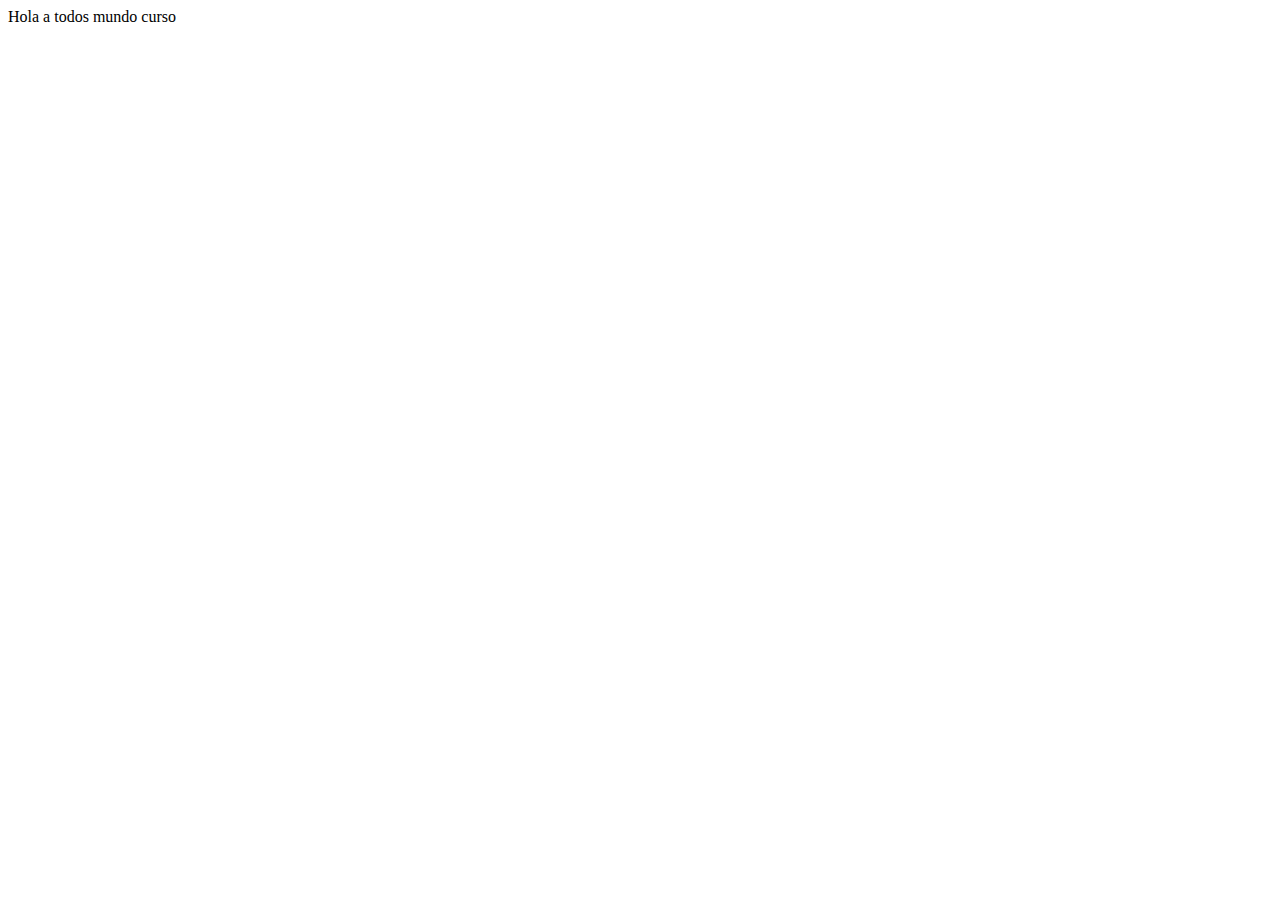
==== index.html @ 5d3027d7 "Que es html" ====
<!DOCTYPE html>
<html lang="en">
<head>
    <meta charset="UTF-8">
    <meta http-equiv="X-UA-Compatible" content="IE=edge">
    <meta name="viewport" content="width=device-width, initial-scale=1.0">
    <title>Document</title>
</head>
<body>
Hola a todos mundo curso
</body>
</html>
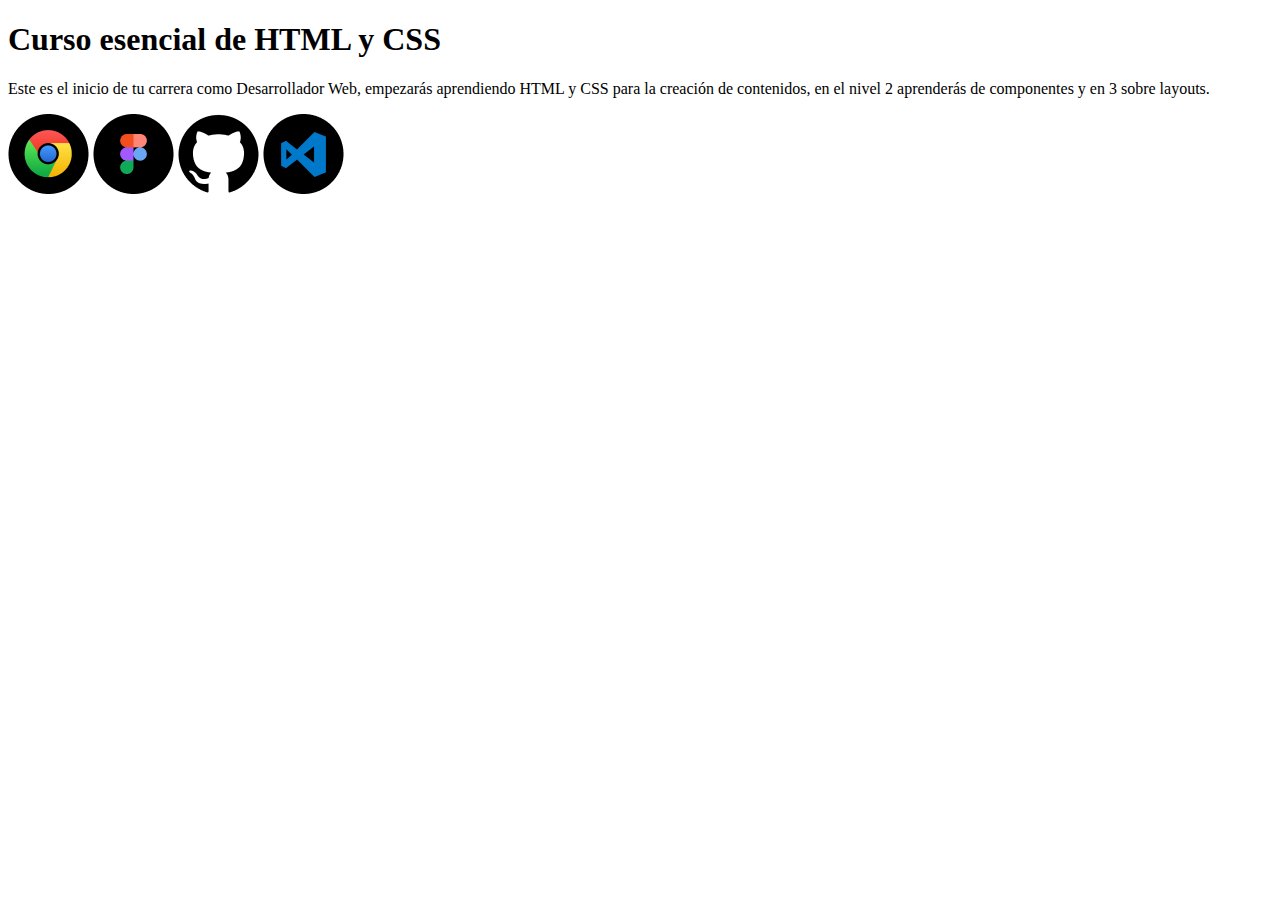
==== commit c34b904e: "Se agrego las imagenes de logos del setup" ====
--- a/index.html
+++ b/index.html
@@ -4,9 +4,23 @@
     <meta charset="UTF-8">
     <meta http-equiv="X-UA-Compatible" content="IE=edge">
     <meta name="viewport" content="width=device-width, initial-scale=1.0">
-    <title>Document</title>
+    <title>Introduccion Html</title>
 </head>
 <body>
-Hola a todos mundo curso
+    <h1>
+        Curso esencial de HTML y CSS
+    </h1>
+    <p>
+        Este es el inicio de tu carrera como Desarrollador Web, empezarás aprendiendo HTML y CSS para la creación de contenidos, en el nivel 2 aprenderás de componentes y en 3 sobre layouts.
+
+    </p>
+   <img src="images/google_chorme.png" alt="Logo de Google Chrome" title="Logo de Google Chrome">
+   <img src="images/figma.png" alt="Logo de Figma" title="Logo de Figma">
+   <img src="images/github.png" alt="Logo Git Hub" title="Logo Git Hub">
+   <img src="images/visual_studio_code.png" alt="Logo de Visual Studio Code" title="Logo de Visual Studio Code">
+
+</body>
+
+
 </body>
 </html>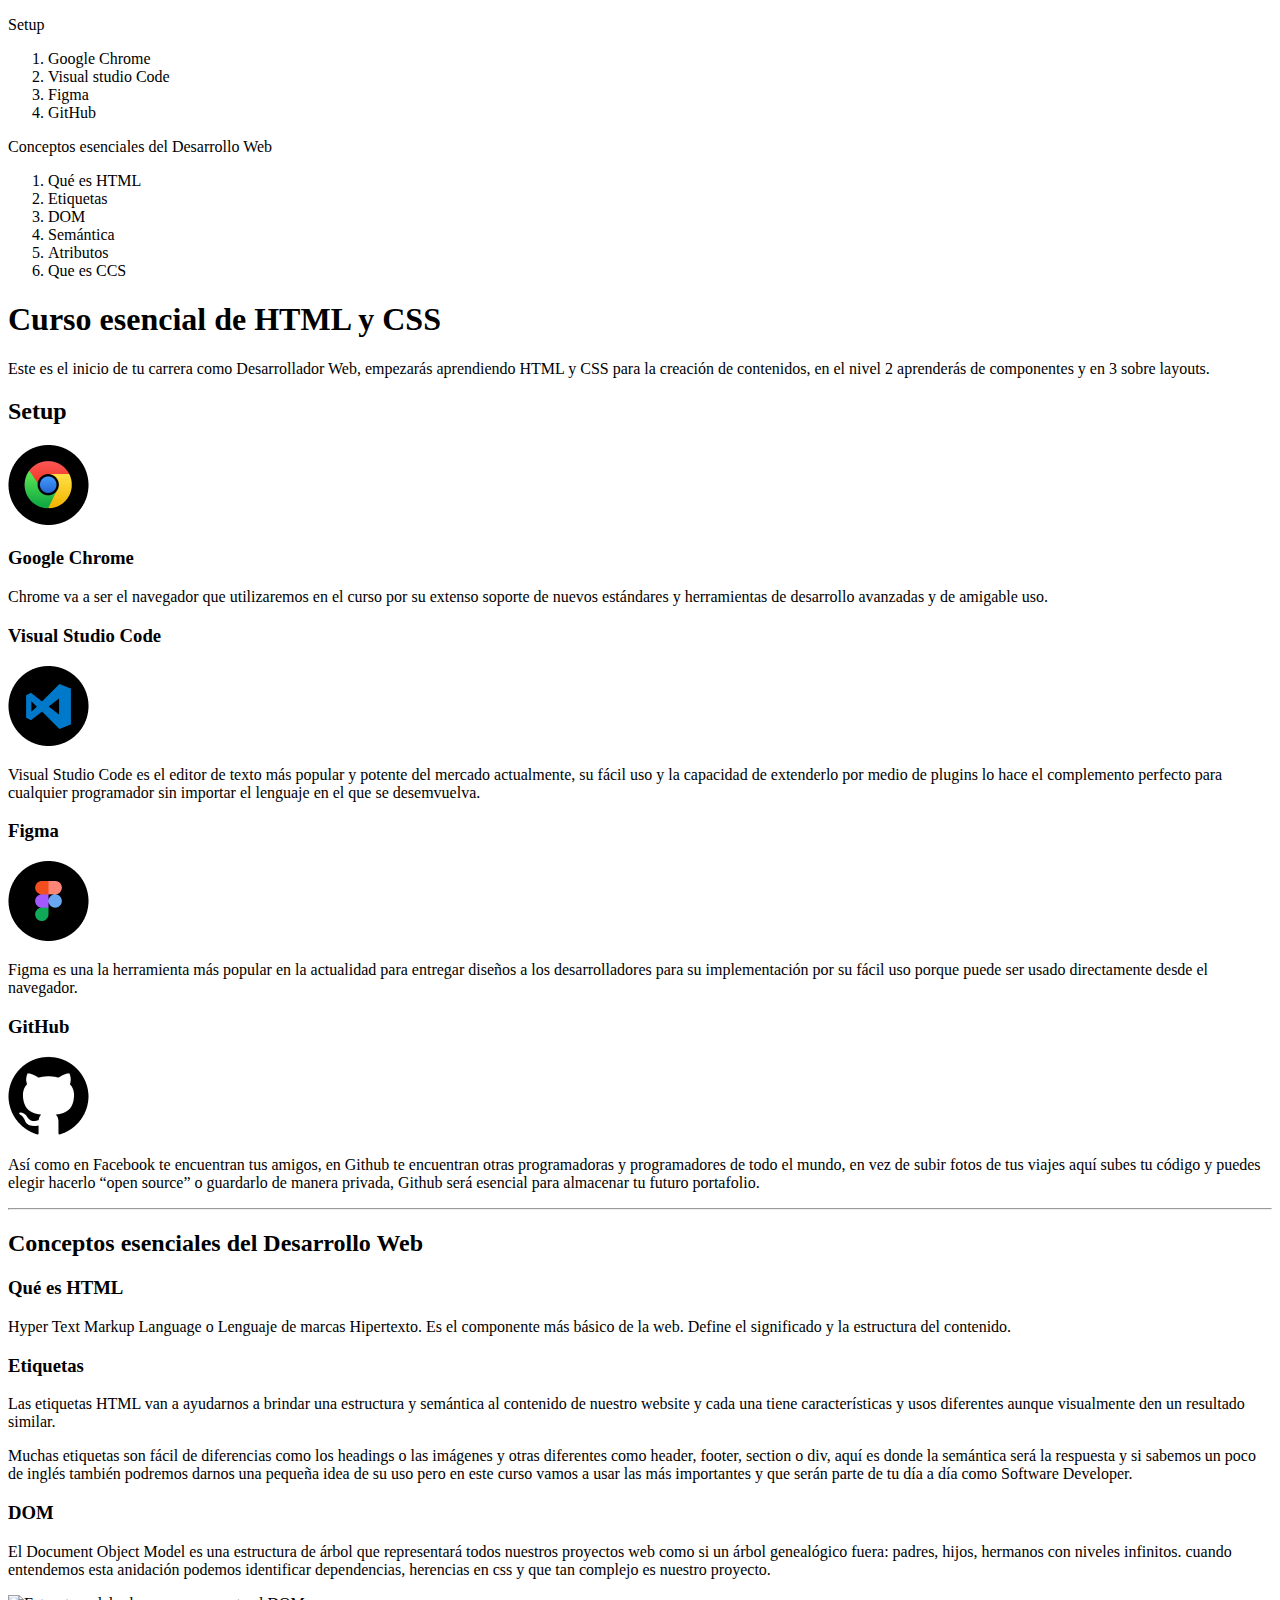
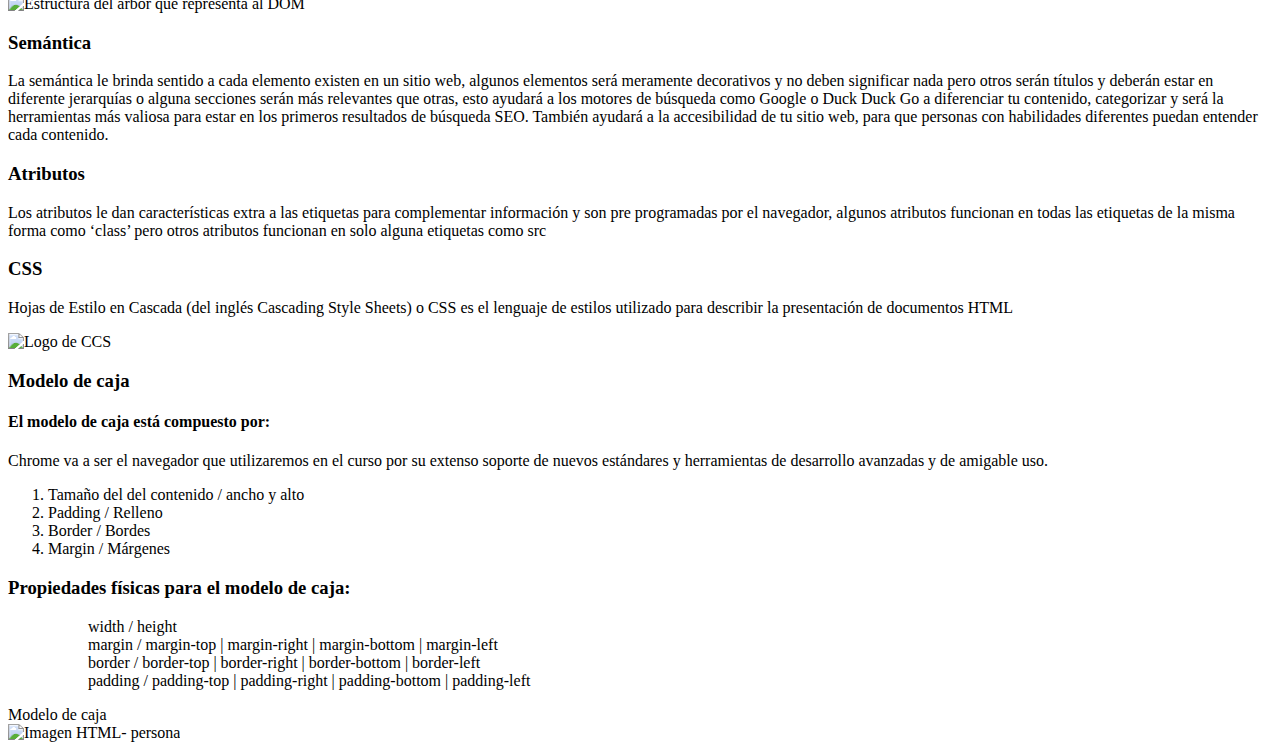
==== commit 8b8a6c37: "Index semantica" ====
--- a/index.html
+++ b/index.html
@@ -1,26 +1,150 @@
+<!-- Alt+L alt+O = ir a la paguina web -->
 <!DOCTYPE html>
 <html lang="en">
+
 <head>
     <meta charset="UTF-8">
     <meta http-equiv="X-UA-Compatible" content="IE=edge">
     <meta name="viewport" content="width=device-width, initial-scale=1.0">
     <title>Introduccion Html</title>
 </head>
+<header>
+    <P>Setup</P>
+    <nav>
+
+        <ol>
+            <li>
+                Google Chrome
+            </li>
+            <li>
+                Visual studio Code
+            </li>
+            <li>
+                Figma
+            </li>
+            <li>
+                GitHub
+            </li>
+    </nav>
+    </ol>
+    <P>Conceptos esenciales del Desarrollo Web</P>
+    <ol>
+        <li> Qué es HTML</li>
+        <li> Etiquetas</li>
+        <li> DOM</li>
+        <li> Semántica</li>
+        <li> Atributos</li>
+        <li> Que es CCS</li>
+    </ol>
+</header>
+
 <body>
     <h1>
         Curso esencial de HTML y CSS
     </h1>
     <p>
-        Este es el inicio de tu carrera como Desarrollador Web, empezarás aprendiendo HTML y CSS para la creación de contenidos, en el nivel 2 aprenderás de componentes y en 3 sobre layouts.
+        Este es el inicio de tu carrera como Desarrollador Web, empezarás aprendiendo HTML y CSS para la creación de
+        contenidos, en el nivel 2 aprenderás de componentes y en 3 sobre layouts.
+    <h2>
+        Setup
+    </h2>
 
     </p>
-   <img src="images/google_chorme.png" alt="Logo de Google Chrome" title="Logo de Google Chrome">
-   <img src="images/figma.png" alt="Logo de Figma" title="Logo de Figma">
-   <img src="images/github.png" alt="Logo Git Hub" title="Logo Git Hub">
-   <img src="images/visual_studio_code.png" alt="Logo de Visual Studio Code" title="Logo de Visual Studio Code">
+    <img src="images/google_chorme.png" alt="Logo de Google Chrome" title="Logo de Google Chrome">
+    <h3>
+        Google Chrome
+    </h3>
+    <p>
+        Chrome va a ser el navegador que utilizaremos en el curso por su extenso soporte de nuevos estándares y
+        herramientas de
+        desarrollo avanzadas y de amigable uso.
+    </p>
+    <h3>
+        Visual Studio Code
+    </h3>
+    <img src="images/visual_studio_code.png" alt="Logo de Visual Studio Code" title="Logo de Visual Studio Code">
+    <p>
+        Visual Studio Code es el editor de texto más popular y potente del mercado actualmente, su fácil uso y la
+        capacidad de extenderlo por medio de plugins lo hace el complemento perfecto para cualquier programador sin
+        importar el lenguaje en el que se desemvuelva.
+    </p>
+    <h3>
+        Figma
+    </h3>
+    <img src="images/figma.png" alt="Logo de Figma" title="Logo de Figma">
+    <p>
+        Figma es una la herramienta más popular en la actualidad para entregar diseños a los desarrolladores para su
+        implementación por su fácil uso porque puede ser usado directamente desde el navegador.
+    </p>
+    <h3>
+        GitHub
+    </h3>
+    <img src="images/github.png" alt="Logo Git Hub" title="Logo Git Hub">
+    <p>
+        Así como en Facebook te encuentran tus amigos, en Github te encuentran otras programadoras y programadores de
+        todo el mundo, en vez de subir fotos de tus viajes aquí subes tu código y puedes elegir hacerlo “open source” o
+        guardarlo de manera privada, Github será esencial para almacenar tu futuro portafolio.
+    </p>
+    <hr>
+    <h2>Conceptos esenciales del Desarrollo Web</h2>
+    <h3>Qué es HTML</h3>
+    <p>Hyper Text Markup Language o Lenguaje de marcas Hipertexto. Es el componente más básico de la web. Define el
+        significado y la estructura del contenido.</p>
+
+    <h3>Etiquetas</h3>
+    <p>Las etiquetas HTML van a ayudarnos a brindar una estructura y semántica al contenido de nuestro website y cada
+        una tiene características y usos diferentes aunque visualmente den un resultado similar.</p>
+    <p>Muchas etiquetas son fácil de diferencias como los headings o las imágenes y otras diferentes como header,
+        footer, section o div, aquí es donde la semántica será la respuesta y si sabemos un poco de inglés también
+        podremos darnos una pequeña idea de su uso pero en este curso vamos a usar las más importantes y que serán parte
+        de tu día a día como Software Developer.</p>
+    <h3> DOM</h3>
+    <p>El Document Object Model es una estructura de árbol que representará todos nuestros proyectos web como si un
+        árbol genealógico fuera: padres, hijos, hermanos con niveles infinitos. cuando entendemos esta anidación podemos
+        identificar dependencias, herencias en css y que tan complejo es nuestro proyecto.</p>
+    <img src="images/dom.png" alt="Estructura del arbor que representa al DOM">
+    <h3> Semántica</h3>
+    <p>La semántica le brinda sentido a cada elemento existen en un sitio web, algunos elementos será meramente
+        decorativos y no deben significar nada pero otros serán títulos y deberán estar en diferente jerarquías o alguna
+        secciones serán más relevantes que otras, esto ayudará a los motores de búsqueda como Google o Duck Duck Go a
+        diferenciar tu contenido, categorizar y será la herramientas más valiosa para estar en los primeros resultados
+        de búsqueda SEO. También ayudará a la accesibilidad de tu sitio web, para que personas con habilidades
+        diferentes puedan entender cada contenido.</p>
+    <h3>Atributos</h3>
+    <p>Los atributos le dan características extra a las etiquetas para complementar información y son pre programadas
+        por el navegador, algunos atributos funcionan en todas las etiquetas de la misma forma como ‘class’ pero otros
+        atributos funcionan en solo alguna etiquetas como src</p>
+    <h3>CSS</h3>
+    <p>Hojas de Estilo en Cascada (del inglés Cascading Style Sheets) o CSS es el lenguaje de estilos utilizado para
+        describir la presentación de documentos HTML</p>
+    <img src="images/css.png" alt="Logo de CCS">
+
+    <h3>Modelo de caja</h3>
+    <h4>El modelo de caja está compuesto por:</h4>
+    <p>Chrome va a ser el navegador que utilizaremos en el curso por su extenso soporte de nuevos estándares y
+        herramientas de desarrollo avanzadas y de amigable uso.</p>
+    <ol>
+        <li>Tamaño del del contenido / ancho y alto</li>
+        <li>Padding / Relleno</li>
+        <li> Border / Bordes</li>
+        <li> Margin / Márgenes</li>
+    </ol>
+<h3>Propiedades físicas para el modelo de caja:</h3>
+<ol>
+    <ul>width / height</ul>
+    <ul>margin / margin-top | margin-right | margin-bottom | margin-left</ul>
+    <ul>border / border-top | border-right | border-bottom | border-left</ul>
+    <ul>padding / padding-top | padding-right | padding-bottom | padding-left</ul>
+</ol>
+<header>Modelo de caja</header>
+<img src="https://programacion.net/files/article/article_02139_.jpg" alt="Imagen HTML- persona">
+
+
+
 
 </body>
 
 
 </body>
+
 </html>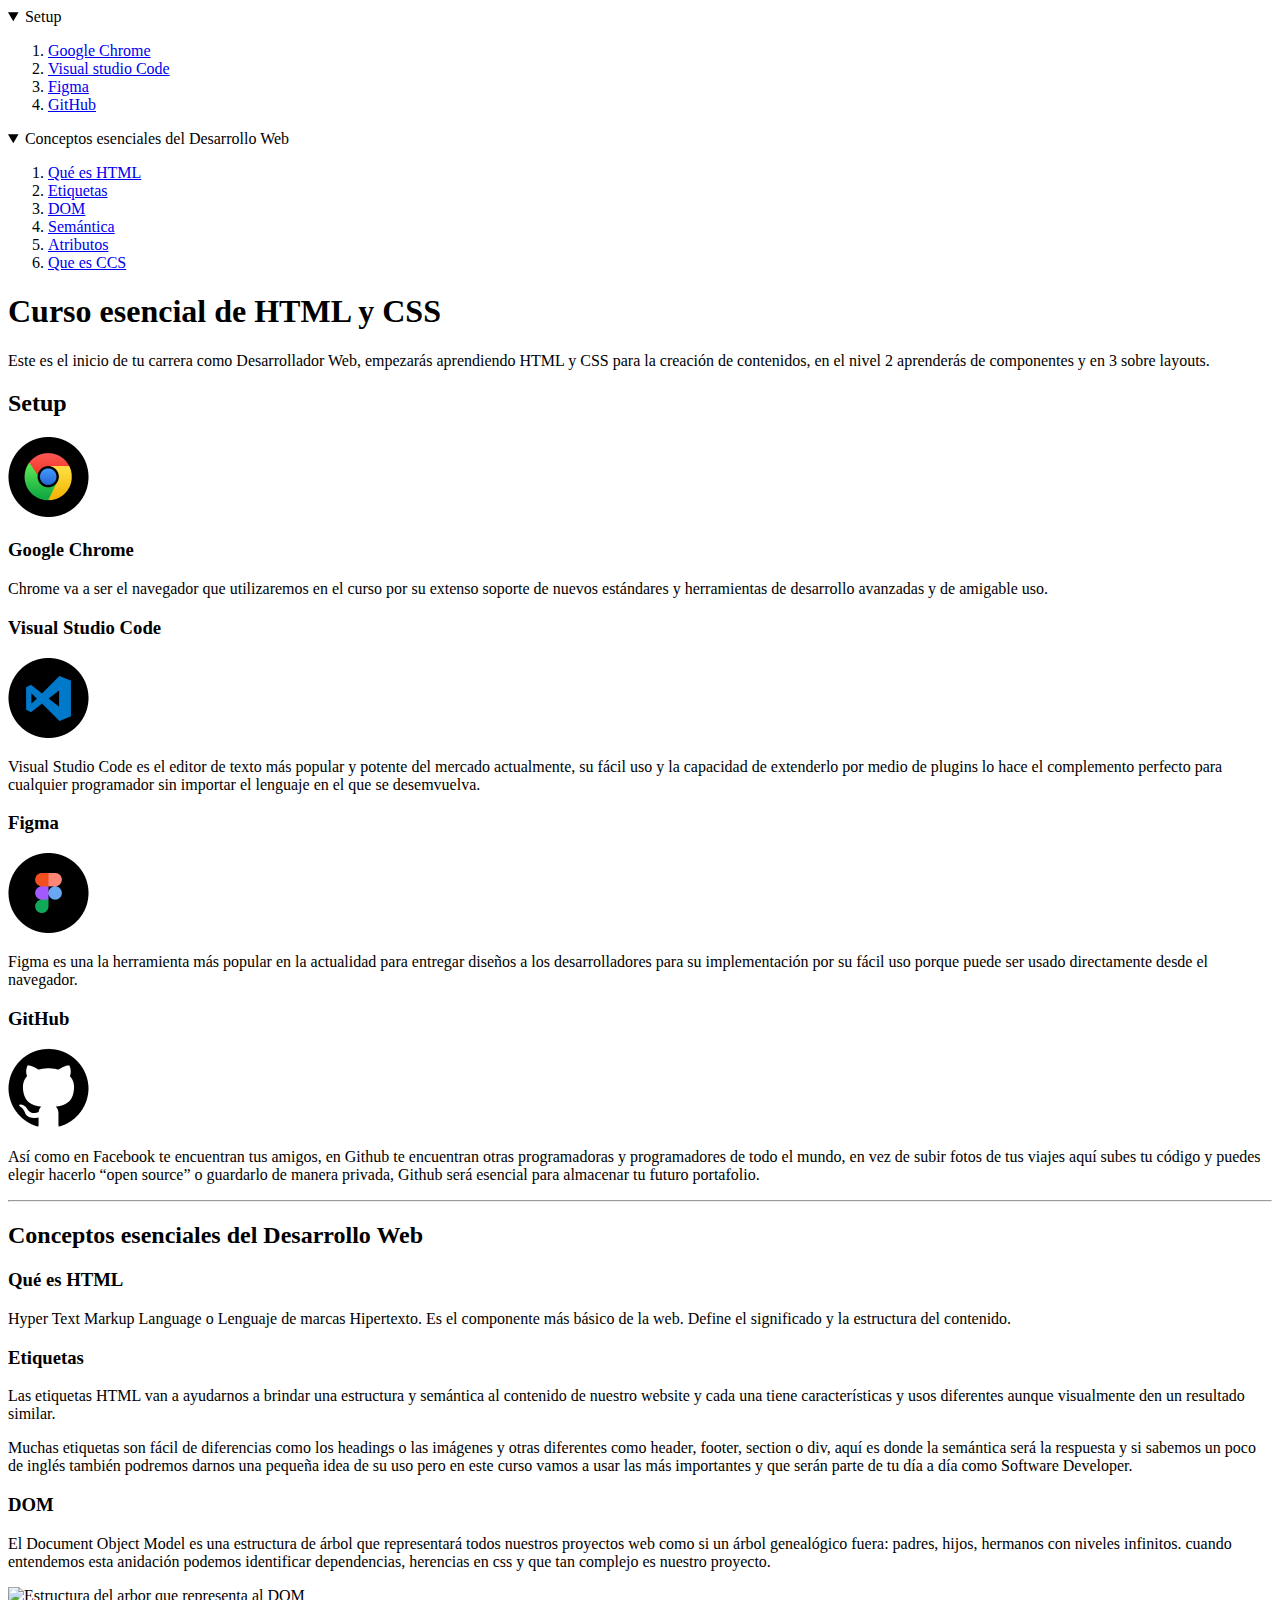
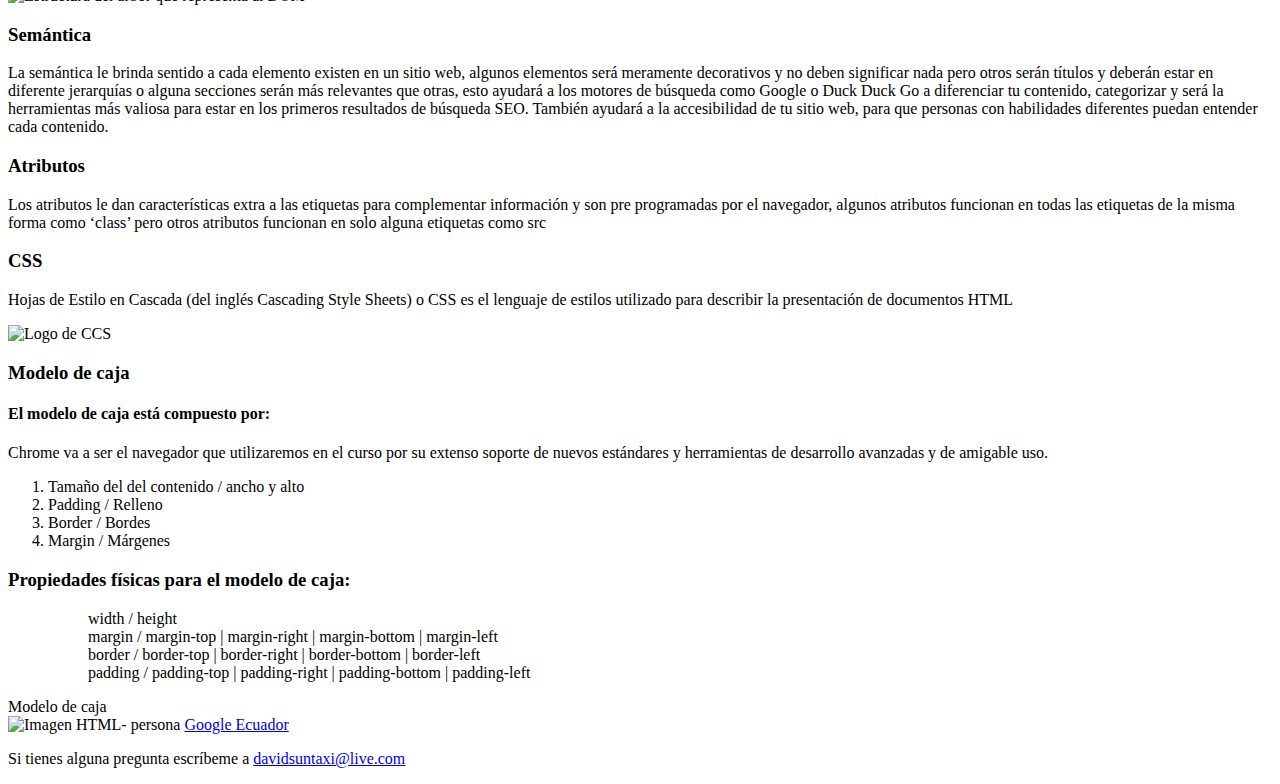
==== commit 1dc931e6: "enlaces y menus" ====
--- a/index.html
+++ b/index.html
@@ -8,37 +8,47 @@
     <meta name="viewport" content="width=device-width, initial-scale=1.0">
     <title>Introduccion Html</title>
 </head>
-<header>
-    <P>Setup</P>
-    <nav>
-
-        <ol>
-            <li>
-                Google Chrome
-            </li>
-            <li>
-                Visual studio Code
-            </li>
-            <li>
-                Figma
-            </li>
-            <li>
-                GitHub
-            </li>
-    </nav>
-    </ol>
-    <P>Conceptos esenciales del Desarrollo Web</P>
-    <ol>
-        <li> Qué es HTML</li>
-        <li> Etiquetas</li>
-        <li> DOM</li>
-        <li> Semántica</li>
-        <li> Atributos</li>
-        <li> Que es CCS</li>
-    </ol>
-</header>
 
 <body>
+
+    <header>
+        <details open>
+            <summary>
+                Setup
+            </summary>
+            <nav>
+                <ol>
+                    <li>
+                        <a href="#googlechrome"> Google Chrome</a>
+                    </li>
+                    <li>
+                        <a href="#visual">Visual studio Code</a>
+                    </li>
+                    <li>
+                        <a href="#figma">Figma</a>
+                    </li>
+                    <li>
+                        <a href="#github">GitHub</a>
+                    </li>
+            </nav>
+        </details>
+
+        <details open>
+            <summary>
+                Conceptos esenciales del Desarrollo Web
+            </summary>
+            </ol>
+            <ol>
+                <li> <a href="#html">Qué es HTML</a> </li>
+                <li> <a href="#etiquetas">Etiquetas</a> </li>
+                <li> <a href="#dom">DOM</a> </li>
+                <li> <a href="#semantica">Semántica</a> </li>
+                <li> <a href="#atributos">Atributos</a> </li>
+                <li> <a href="#ccs">Que es CCS</a> </li>
+            </ol>
+        </details>
+    </header>
+
     <h1>
         Curso esencial de HTML y CSS
     </h1>
@@ -50,8 +60,8 @@
     </h2>
 
     </p>
-    <img src="images/google_chorme.png" alt="Logo de Google Chrome" title="Logo de Google Chrome">
-    <h3>
+    <img src="./images/google_chorme.png" alt="Logo de Google Chrome" title="Logo de Google Chrome">
+    <h3 id="googlechrome">
         Google Chrome
     </h3>
     <p>
@@ -59,7 +69,7 @@
         herramientas de
         desarrollo avanzadas y de amigable uso.
     </p>
-    <h3>
+    <h3 id="visual">
         Visual Studio Code
     </h3>
     <img src="images/visual_studio_code.png" alt="Logo de Visual Studio Code" title="Logo de Visual Studio Code">
@@ -68,7 +78,8 @@
         capacidad de extenderlo por medio de plugins lo hace el complemento perfecto para cualquier programador sin
         importar el lenguaje en el que se desemvuelva.
     </p>
-    <h3>
+    <h3 id="figma">
+
         Figma
     </h3>
     <img src="images/figma.png" alt="Logo de Figma" title="Logo de Figma">
@@ -76,7 +87,7 @@
         Figma es una la herramienta más popular en la actualidad para entregar diseños a los desarrolladores para su
         implementación por su fácil uso porque puede ser usado directamente desde el navegador.
     </p>
-    <h3>
+    <h3 id="github">
         GitHub
     </h3>
     <img src="images/github.png" alt="Logo Git Hub" title="Logo Git Hub">
@@ -87,37 +98,37 @@
     </p>
     <hr>
     <h2>Conceptos esenciales del Desarrollo Web</h2>
-    <h3>Qué es HTML</h3>
+    <h3 id="html">Qué es HTML</h3>
     <p>Hyper Text Markup Language o Lenguaje de marcas Hipertexto. Es el componente más básico de la web. Define el
         significado y la estructura del contenido.</p>
 
-    <h3>Etiquetas</h3>
+    <h3 id="etiquetas">Etiquetas</h3>
     <p>Las etiquetas HTML van a ayudarnos a brindar una estructura y semántica al contenido de nuestro website y cada
         una tiene características y usos diferentes aunque visualmente den un resultado similar.</p>
     <p>Muchas etiquetas son fácil de diferencias como los headings o las imágenes y otras diferentes como header,
         footer, section o div, aquí es donde la semántica será la respuesta y si sabemos un poco de inglés también
         podremos darnos una pequeña idea de su uso pero en este curso vamos a usar las más importantes y que serán parte
         de tu día a día como Software Developer.</p>
-    <h3> DOM</h3>
+    <h3 id="dom"> DOM</h3>
     <p>El Document Object Model es una estructura de árbol que representará todos nuestros proyectos web como si un
         árbol genealógico fuera: padres, hijos, hermanos con niveles infinitos. cuando entendemos esta anidación podemos
         identificar dependencias, herencias en css y que tan complejo es nuestro proyecto.</p>
-    <img src="images/dom.png" alt="Estructura del arbor que representa al DOM">
-    <h3> Semántica</h3>
+    <img src="images/dom.png" width="900" alt="Estructura del arbor que representa al DOM">
+    <h3 id="semantica"> Semántica</h3>
     <p>La semántica le brinda sentido a cada elemento existen en un sitio web, algunos elementos será meramente
         decorativos y no deben significar nada pero otros serán títulos y deberán estar en diferente jerarquías o alguna
         secciones serán más relevantes que otras, esto ayudará a los motores de búsqueda como Google o Duck Duck Go a
         diferenciar tu contenido, categorizar y será la herramientas más valiosa para estar en los primeros resultados
         de búsqueda SEO. También ayudará a la accesibilidad de tu sitio web, para que personas con habilidades
         diferentes puedan entender cada contenido.</p>
-    <h3>Atributos</h3>
+    <h3 id="atributos">Atributos</h3>
     <p>Los atributos le dan características extra a las etiquetas para complementar información y son pre programadas
         por el navegador, algunos atributos funcionan en todas las etiquetas de la misma forma como ‘class’ pero otros
         atributos funcionan en solo alguna etiquetas como src</p>
-    <h3>CSS</h3>
+    <h3 id="ccs">CSS</h3>
     <p>Hojas de Estilo en Cascada (del inglés Cascading Style Sheets) o CSS es el lenguaje de estilos utilizado para
         describir la presentación de documentos HTML</p>
-    <img src="images/css.png" alt="Logo de CCS">
+    <img src="images/css.png" width="900" alt="Logo de CCS">
 
     <h3>Modelo de caja</h3>
     <h4>El modelo de caja está compuesto por:</h4>
@@ -129,15 +140,20 @@
         <li> Border / Bordes</li>
         <li> Margin / Márgenes</li>
     </ol>
-<h3>Propiedades físicas para el modelo de caja:</h3>
-<ol>
-    <ul>width / height</ul>
-    <ul>margin / margin-top | margin-right | margin-bottom | margin-left</ul>
-    <ul>border / border-top | border-right | border-bottom | border-left</ul>
-    <ul>padding / padding-top | padding-right | padding-bottom | padding-left</ul>
-</ol>
-<header>Modelo de caja</header>
-<img src="https://programacion.net/files/article/article_02139_.jpg" alt="Imagen HTML- persona">
+    <h3>Propiedades físicas para el modelo de caja:</h3>
+    <ol>
+        <ul>width / height</ul>
+        <ul>margin / margin-top | margin-right | margin-bottom | margin-left</ul>
+        <ul>border / border-top | border-right | border-bottom | border-left</ul>
+        <ul>padding / padding-top | padding-right | padding-bottom | padding-left</ul>
+    </ol>
+    <header>Modelo de caja</header>
+    <img src="https://programacion.net/files/article/article_02139_.jpg" width="900" alt="Imagen HTML- persona">
+    <a href="https://www.google.com.ec/" target="_blank">Google Ecuador</a>
+    <p>
+        Si tienes alguna pregunta escríbeme a
+        <a href="mailto:davidsuntaxi@live.com">davidsuntaxi@live.com</a>
+    </p>
 
 
 
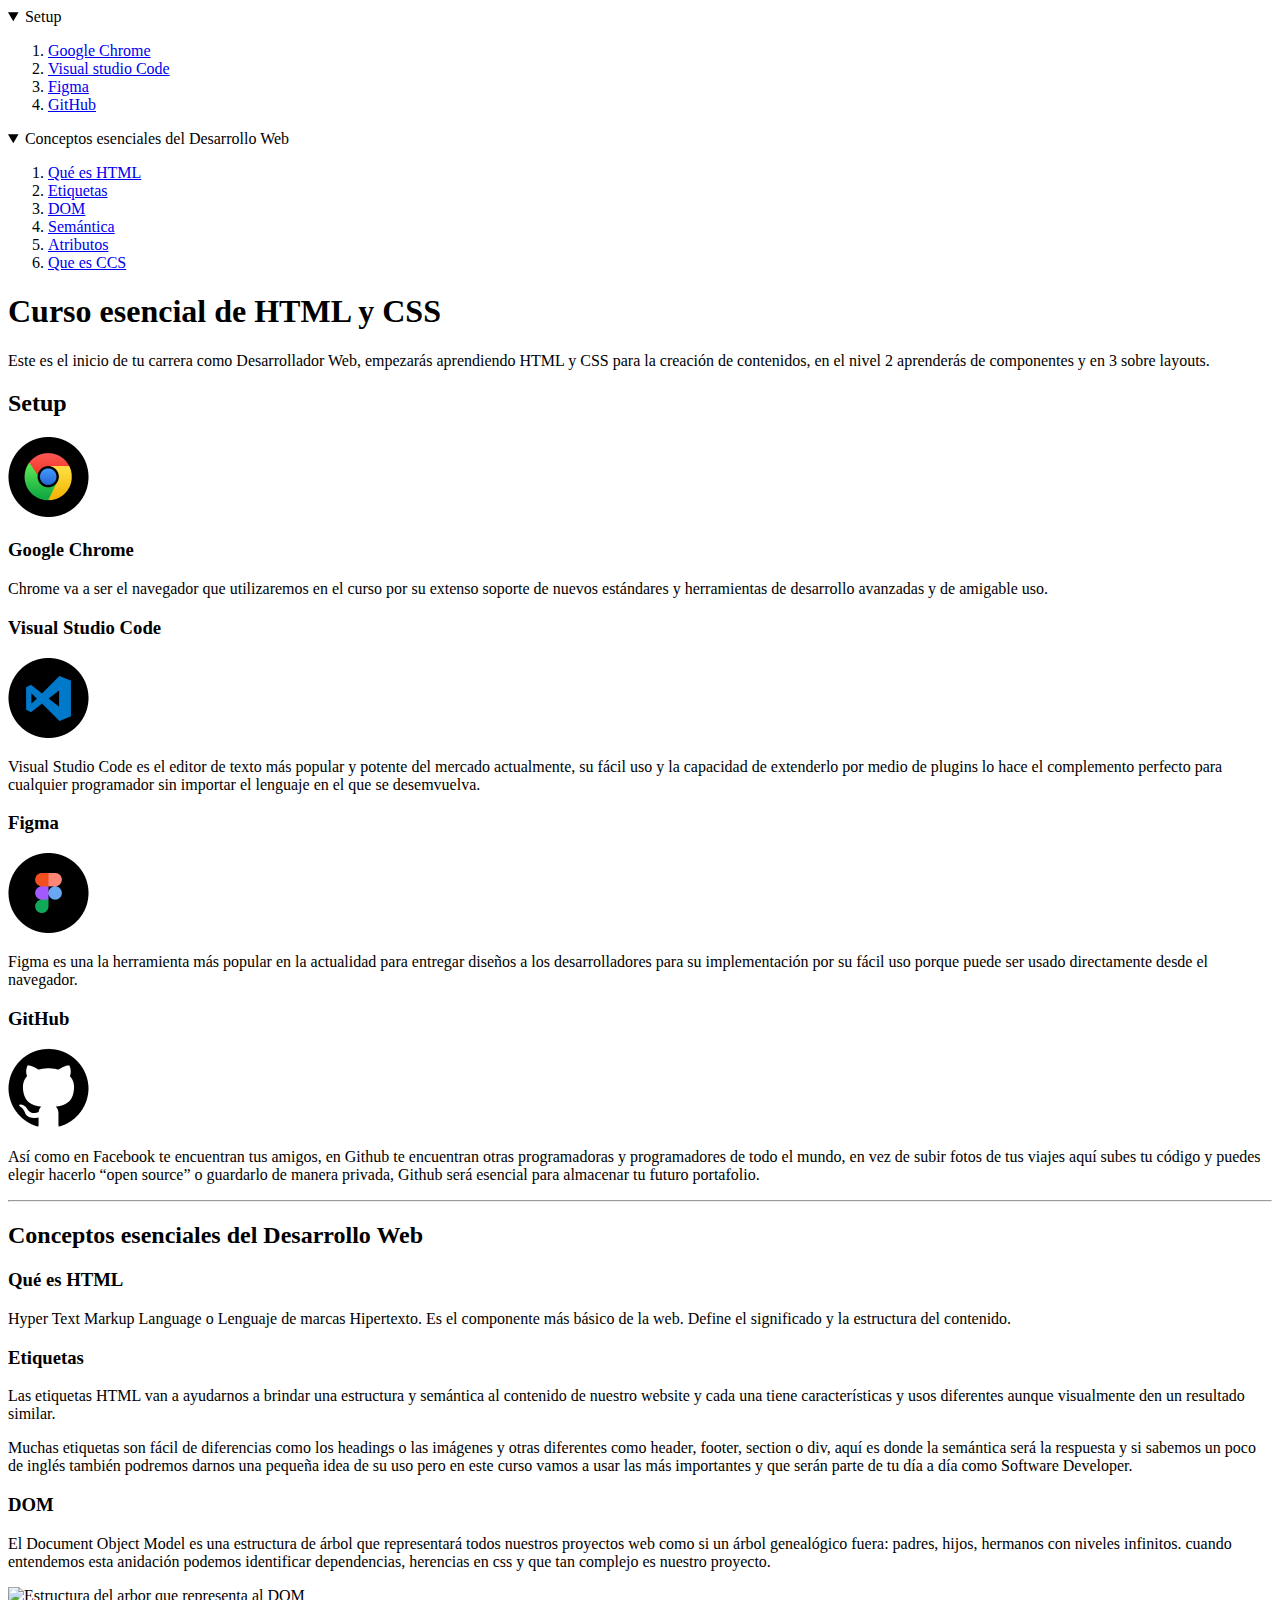
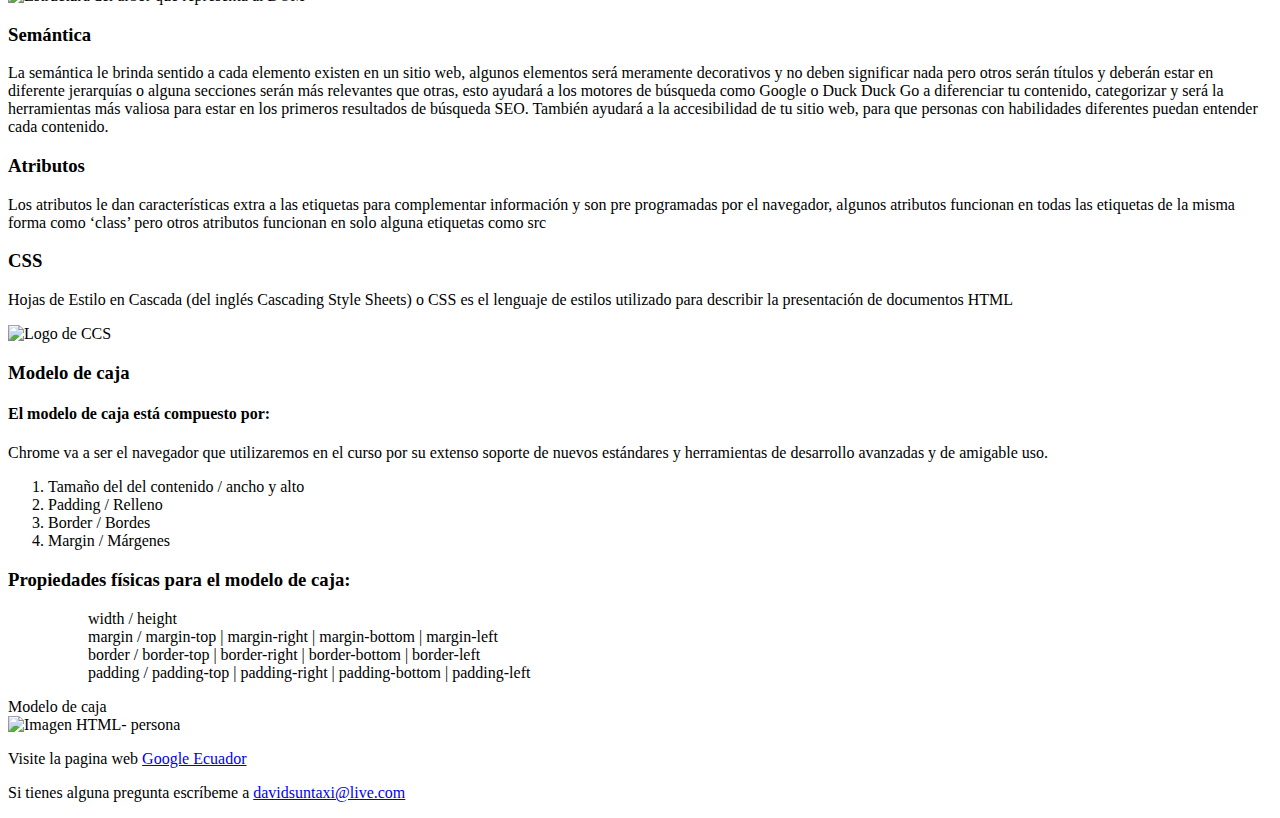
==== commit 04a859fc: "menu y enlaces" ====
--- a/index.html
+++ b/index.html
@@ -113,7 +113,7 @@
     <p>El Document Object Model es una estructura de árbol que representará todos nuestros proyectos web como si un
         árbol genealógico fuera: padres, hijos, hermanos con niveles infinitos. cuando entendemos esta anidación podemos
         identificar dependencias, herencias en css y que tan complejo es nuestro proyecto.</p>
-    <img src="images/dom.png" width="900" alt="Estructura del arbor que representa al DOM">
+    <img src="images/dom.png" alt="Estructura del arbor que representa al DOM">
     <h3 id="semantica"> Semántica</h3>
     <p>La semántica le brinda sentido a cada elemento existen en un sitio web, algunos elementos será meramente
         decorativos y no deben significar nada pero otros serán títulos y deberán estar en diferente jerarquías o alguna
@@ -128,7 +128,7 @@
     <h3 id="ccs">CSS</h3>
     <p>Hojas de Estilo en Cascada (del inglés Cascading Style Sheets) o CSS es el lenguaje de estilos utilizado para
         describir la presentación de documentos HTML</p>
-    <img src="images/css.png" width="900" alt="Logo de CCS">
+    <img src="images/css.png"alt="Logo de CCS">
 
     <h3>Modelo de caja</h3>
     <h4>El modelo de caja está compuesto por:</h4>
@@ -149,7 +149,10 @@
     </ol>
     <header>Modelo de caja</header>
     <img src="https://programacion.net/files/article/article_02139_.jpg" width="900" alt="Imagen HTML- persona">
-    <a href="https://www.google.com.ec/" target="_blank">Google Ecuador</a>
+    <p>Visite la pagina web
+        <a href="https://www.google.com.ec/" target="_blank">Google Ecuador</a>
+
+    </p>
     <p>
         Si tienes alguna pregunta escríbeme a
         <a href="mailto:davidsuntaxi@live.com">davidsuntaxi@live.com</a>
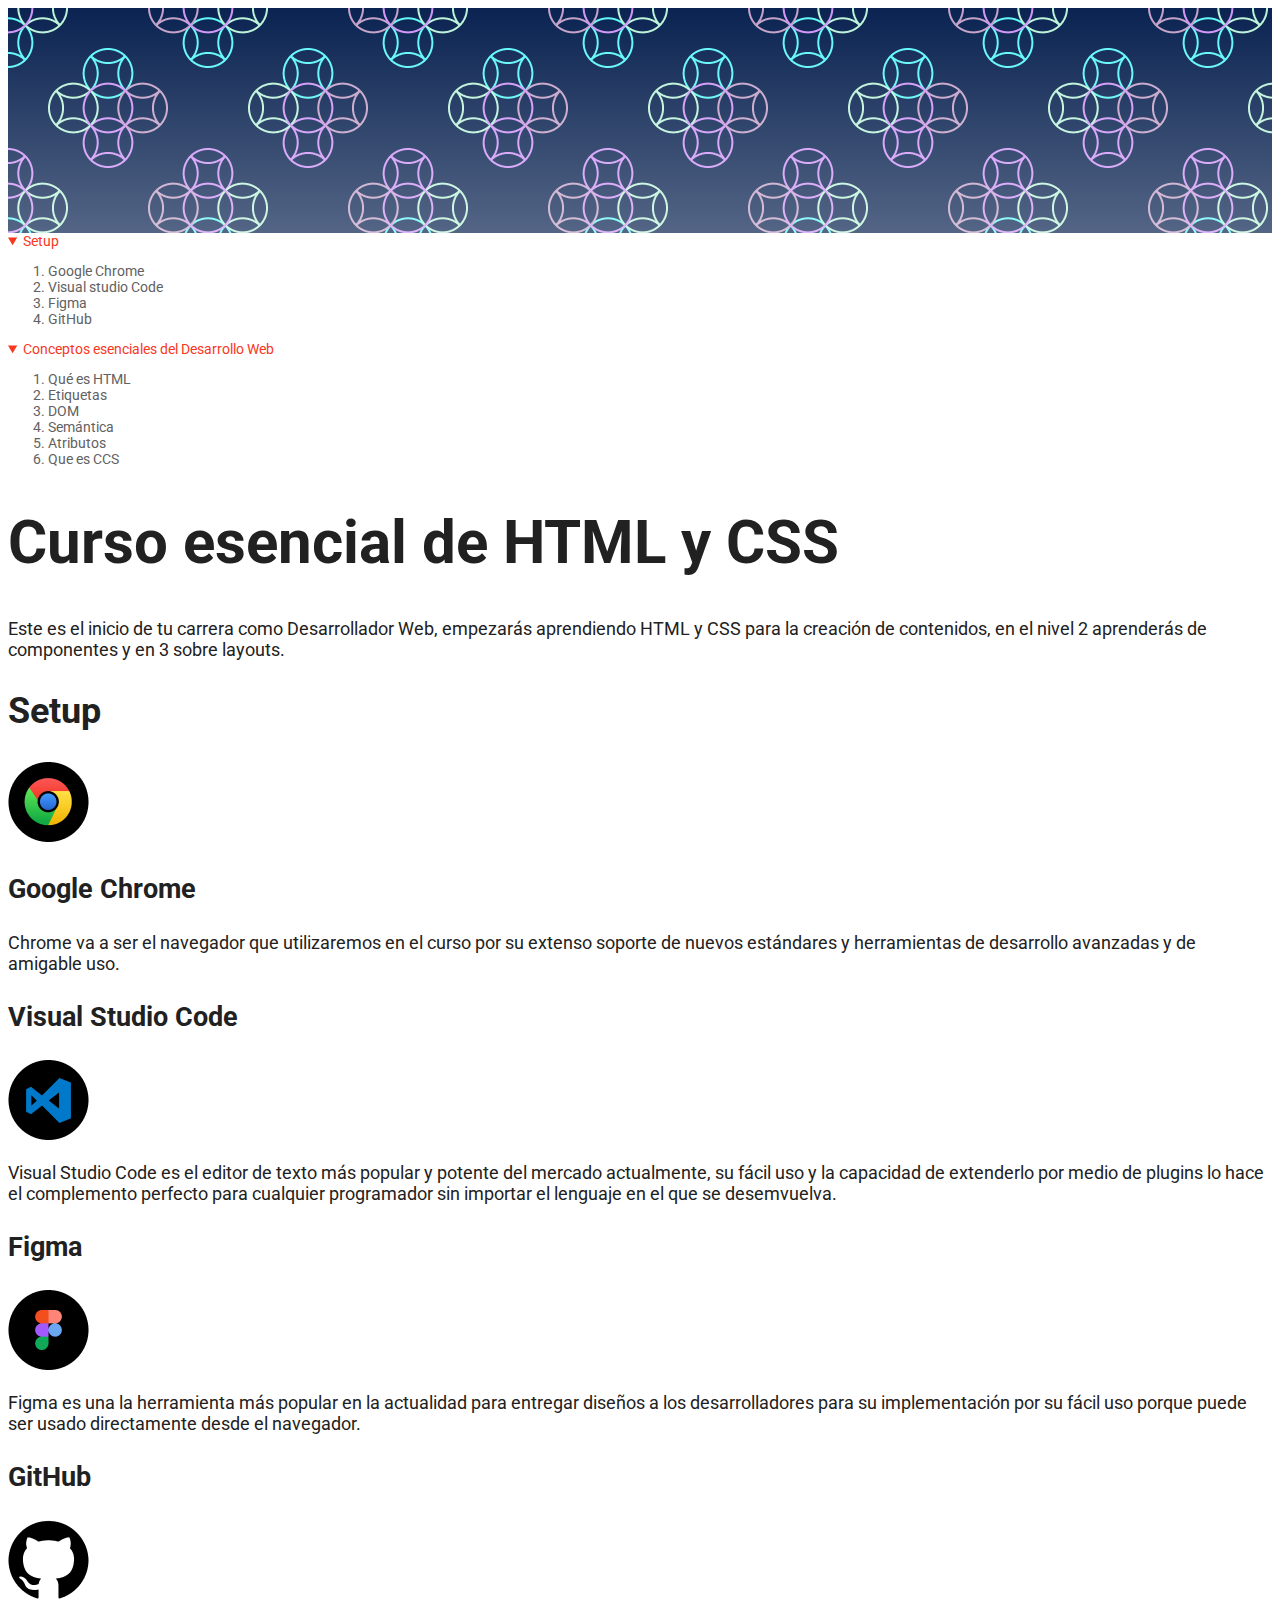
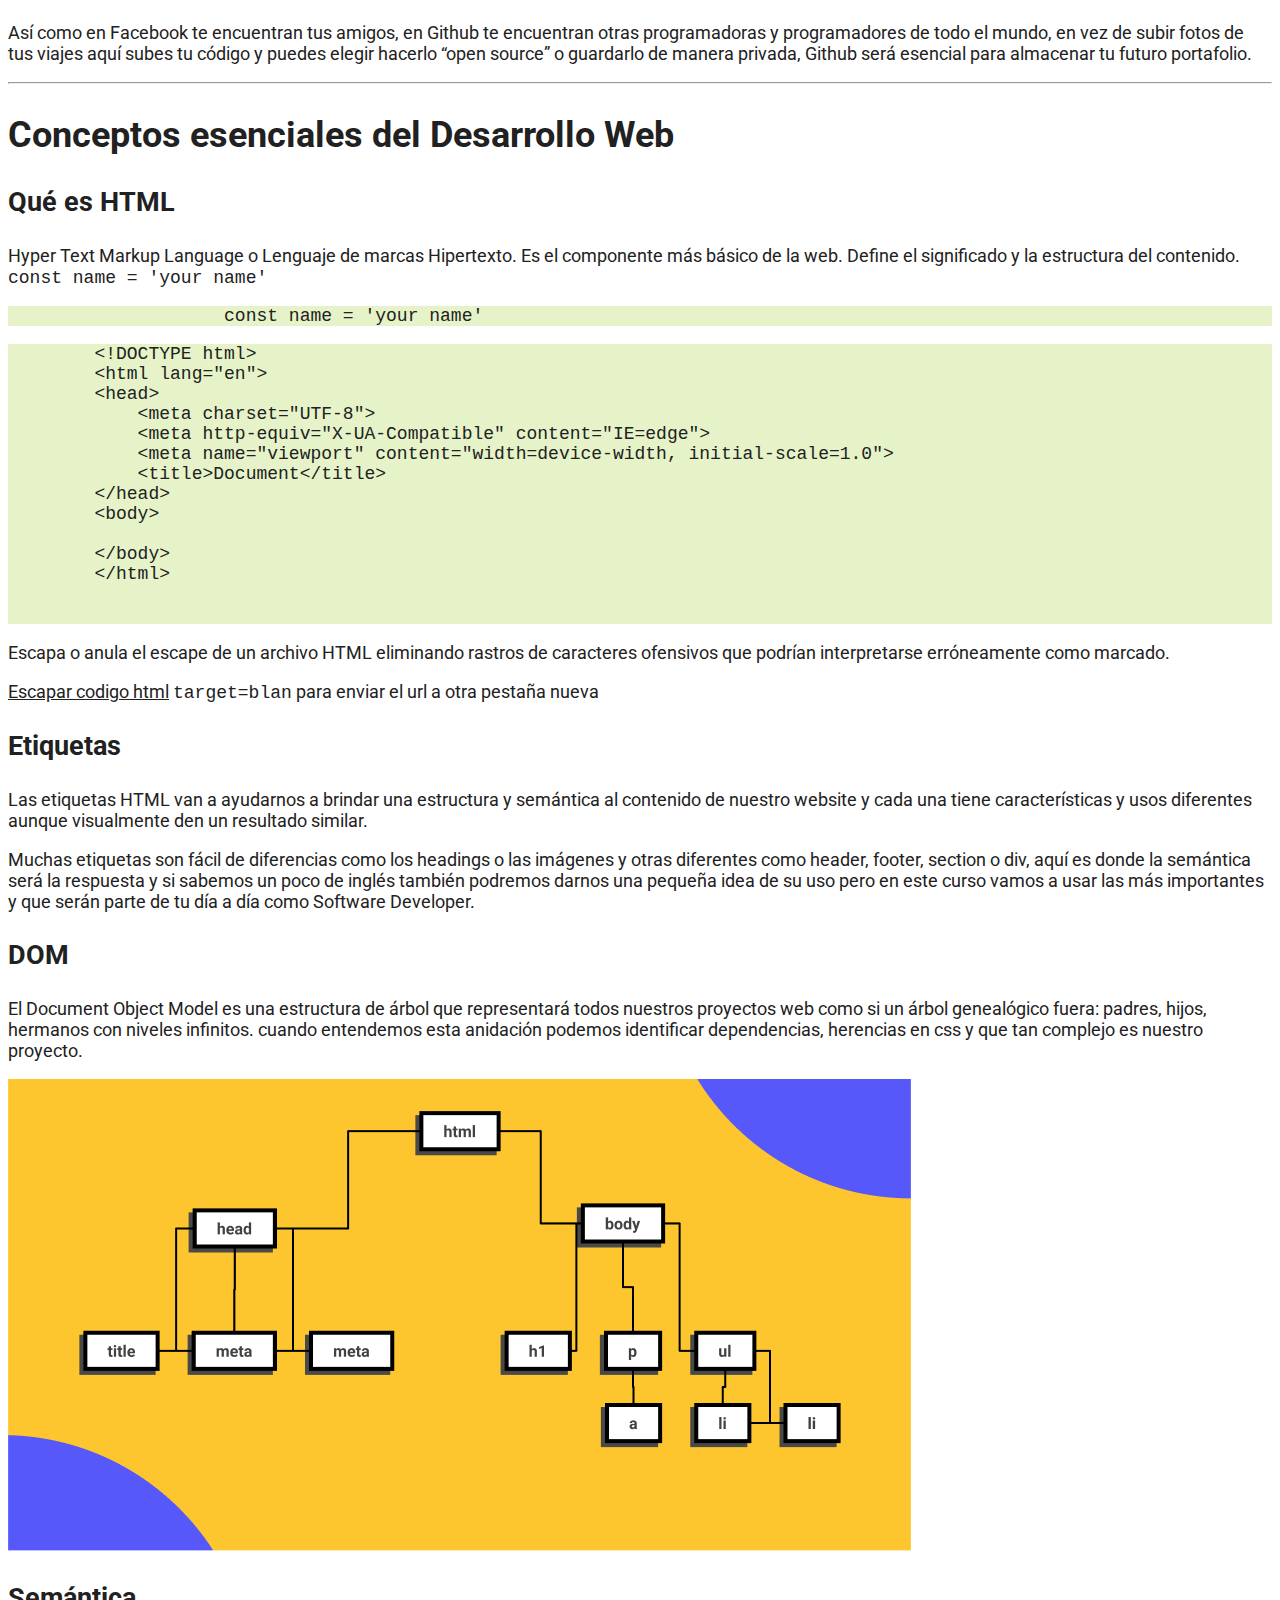
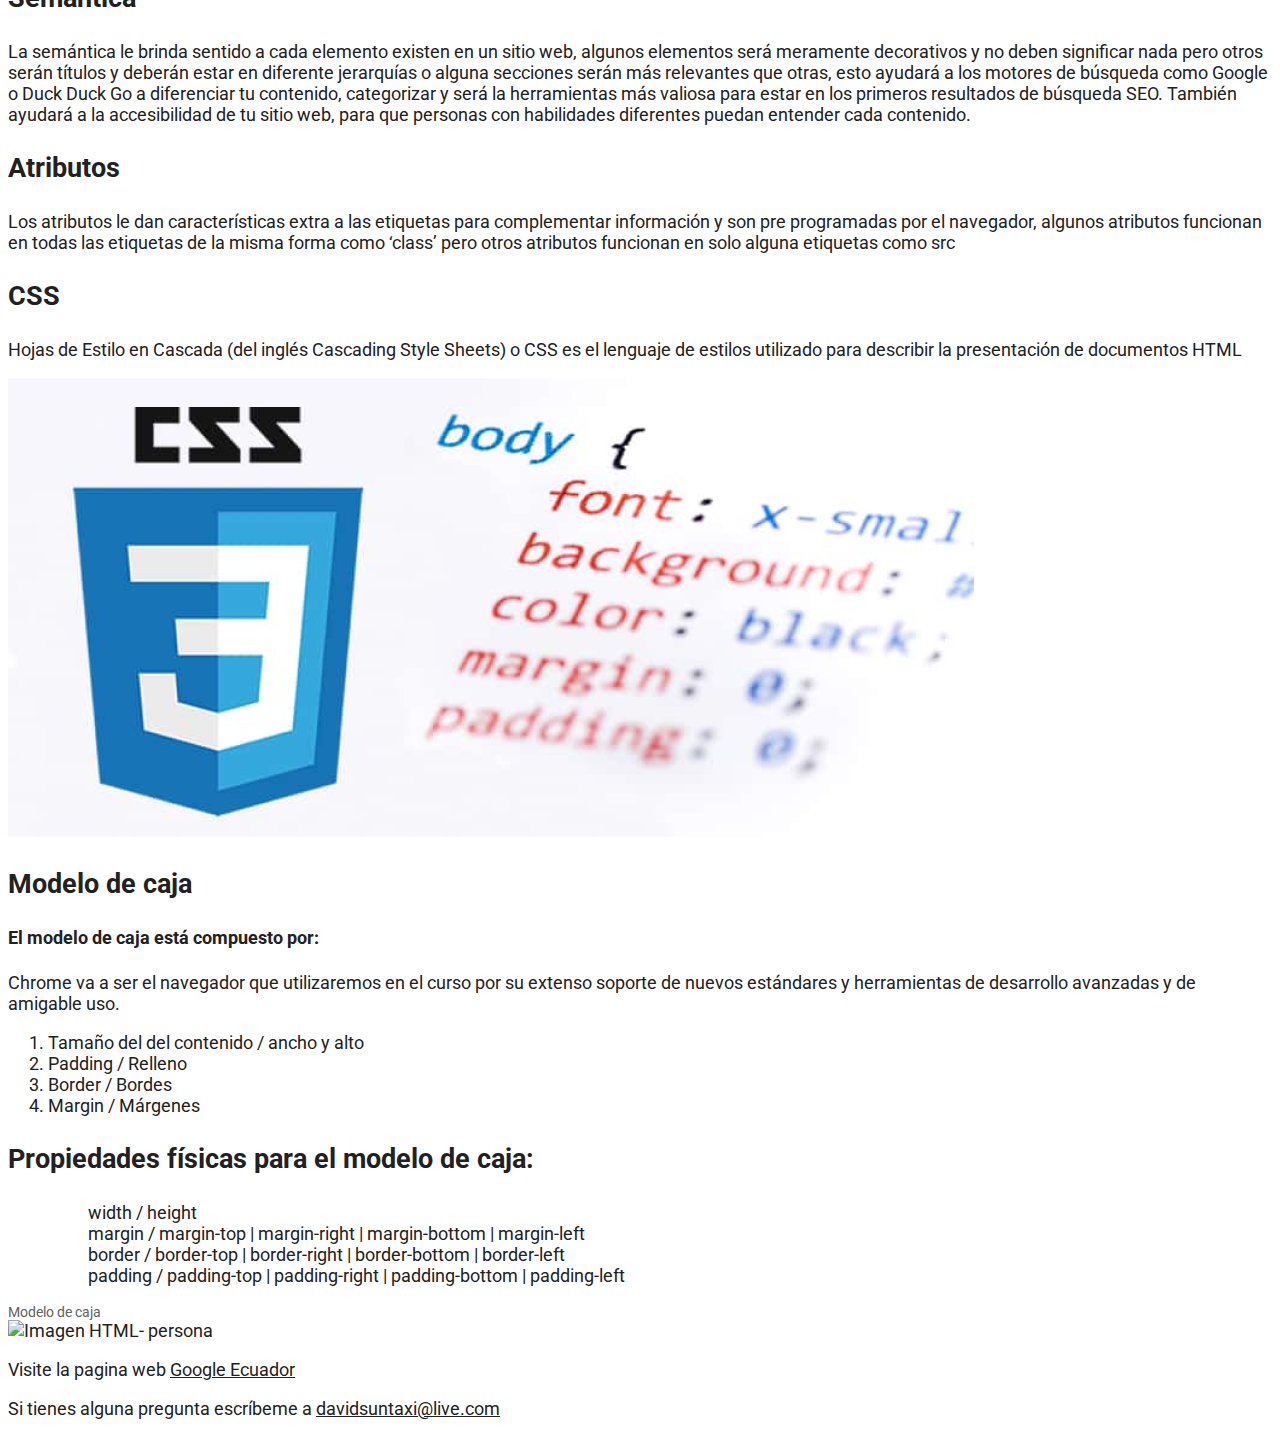
==== commit 24e05406: "backgrounds" ====
--- a/index.html
+++ b/index.html
@@ -6,17 +6,25 @@
     <meta charset="UTF-8">
     <meta http-equiv="X-UA-Compatible" content="IE=edge">
     <meta name="viewport" content="width=device-width, initial-scale=1.0">
+    <link rel="stylesheet" href="./css/styles.css">
+    <link rel = "preconnect" href = "https://fonts.googleapis.com">
+<link rel = "preconnect" href = "https://fonts.gstatic.com" crossorigin>
+<link rel="preconnect" href="https://fonts.googleapis.com">
+<link rel="preconnect" href="https://fonts.gstatic.com" crossorigin>
+<link href="https://fonts.googleapis.com/css2?family=Roboto:ital,wght@0,400;0,700;1,400;1,700&display=swap" 
+rel="stylesheet">
     <title>Introduccion Html</title>
 </head>
 
 <body>
+    <div class="hero"></div>
 
     <header>
+        <nav>
         <details open>
             <summary>
                 Setup
             </summary>
-            <nav>
                 <ol>
                     <li>
                         <a href="#googlechrome"> Google Chrome</a>
@@ -30,24 +38,26 @@
                     <li>
                         <a href="#github">GitHub</a>
                     </li>
+                </details>
             </nav>
-        </details>
-
-        <details open>
-            <summary>
-                Conceptos esenciales del Desarrollo Web
-            </summary>
-            </ol>
-            <ol>
-                <li> <a href="#html">Qué es HTML</a> </li>
-                <li> <a href="#etiquetas">Etiquetas</a> </li>
-                <li> <a href="#dom">DOM</a> </li>
-                <li> <a href="#semantica">Semántica</a> </li>
-                <li> <a href="#atributos">Atributos</a> </li>
-                <li> <a href="#ccs">Que es CCS</a> </li>
-            </ol>
-        </details>
-    </header>
+<nav>
+
+    <details open>
+        <summary>
+            Conceptos esenciales del Desarrollo Web
+        </summary>
+    </ol>
+    <ol>
+        <li> <a href="#html">Qué es HTML</a> </li>
+        <li> <a href="#etiquetas">Etiquetas</a> </li>
+        <li> <a href="#dom">DOM</a> </li>
+        <li> <a href="#semantica">Semántica</a> </li>
+        <li> <a href="#atributos">Atributos</a> </li>
+        <li> <a href="#ccs">Que es CCS</a> </li>
+    </ol>
+</details>
+</header>
+</nav>
 
     <h1>
         Curso esencial de HTML y CSS
@@ -100,8 +110,33 @@
     <h2>Conceptos esenciales del Desarrollo Web</h2>
     <h3 id="html">Qué es HTML</h3>
     <p>Hyper Text Markup Language o Lenguaje de marcas Hipertexto. Es el componente más básico de la web. Define el
-        significado y la estructura del contenido.</p>
-
+        significado y la estructura del contenido.
+        <Code> const name = 'your name'</Code>
+    </p>
+    <pre>
+                    const name = 'your name'</pre>
+    <pre>
+        &lt;!DOCTYPE html&gt;
+        &lt;html lang=&quot;en&quot;&gt;
+        &lt;head&gt;
+            &lt;meta charset=&quot;UTF-8&quot;&gt;
+            &lt;meta http-equiv=&quot;X-UA-Compatible&quot; content=&quot;IE=edge&quot;&gt;
+            &lt;meta name=&quot;viewport&quot; content=&quot;width=device-width, initial-scale=1.0&quot;&gt;
+            &lt;title&gt;Document&lt;/title&gt;
+        &lt;/head&gt;
+        &lt;body&gt;
+            
+        &lt;/body&gt;
+        &lt;/html&gt;
+
+    </pre>
+    <p>Escapa o anula el escape de un archivo HTML eliminando rastros de caracteres ofensivos que podrían interpretarse
+        erróneamente como marcado.</p>
+
+    <a href="https://www.freeformatter.com/html-escape.html" target=blank>Escapar codigo html</a>
+    <code>target=blan</code>
+    para enviar el url a otra pestaña nueva
+    </p>
     <h3 id="etiquetas">Etiquetas</h3>
     <p>Las etiquetas HTML van a ayudarnos a brindar una estructura y semántica al contenido de nuestro website y cada
         una tiene características y usos diferentes aunque visualmente den un resultado similar.</p>
@@ -128,7 +163,7 @@
     <h3 id="ccs">CSS</h3>
     <p>Hojas de Estilo en Cascada (del inglés Cascading Style Sheets) o CSS es el lenguaje de estilos utilizado para
         describir la presentación de documentos HTML</p>
-    <img src="images/css.png"alt="Logo de CCS">
+    <img src="images/css.png" alt="Logo de CCS">
 
     <h3>Modelo de caja</h3>
     <h4>El modelo de caja está compuesto por:</h4>
@@ -151,7 +186,6 @@
     <img src="https://programacion.net/files/article/article_02139_.jpg" width="900" alt="Imagen HTML- persona">
     <p>Visite la pagina web
         <a href="https://www.google.com.ec/" target="_blank">Google Ecuador</a>
-
     </p>
     <p>
         Si tienes alguna pregunta escríbeme a
--- a/css/styles.css
+++ b/css/styles.css
@@ -0,0 +1,78 @@
+@font-face{
+    font-family: charter;
+    src: url('../fonts/charter-regular.otf') ;
+    font-style: normal;
+    font-weight: 400;
+}
+@font-face{
+    font-family: charter;
+    src: url('../fonts/charter-italic.otf') ;
+    font-style: italic;
+    font-weight: 400;
+}
+@font-face{
+    font-family: charter;
+    src: url('../fonts/charter-bold.otf') ;
+    font-style: normal;
+    font-weight: bold;
+}
+@font-face{
+    font-family: charter;
+    src: url('../fonts/charter-bold-italic.otf') ;
+    font-style: italic;
+    font-weight: bold;
+}
+
+
+:root {
+font-size: 18px;
+--gris30: #212121;
+--gris20: #212429;
+--gris10: #616161;
+}
+
+body{
+color: var(--gris30);
+font-family: 'Roboto', sans-serif;
+/* font-family: charter; */
+}
+a{
+    color: var(--gris30);
+}
+header{
+font-size: 14px;
+color: var(--gris10);
+}
+header a{
+    color: var(--gris10);
+    text-decoration:none;
+}
+/* para resaltal vinculos hover */
+header a:hover{
+    /* color: #212121; */
+    color: rgb(112, 216, 126);
+
+}
+nav details summary{
+    color: rgb(248, 55, 29);
+    /* font-weight: bold; */
+}
+h1{
+        font-size: 60px;
+    }
+h2{
+    font-size: 2em;
+}
+h3{
+    font-size: 1.5em;
+}
+pre{
+    background: hsl(78, 65%, 87%);
+}
+.hero{
+    background: linear-gradient(to top, rgba(255,255,255,.3), transparent ), url(../images/patron.png);
+    /* background-repeat: no-repeat; */
+   /* background-position: left 75px bottom 75px; */
+    height: 225px;
+    /* width: 100%; */
+}